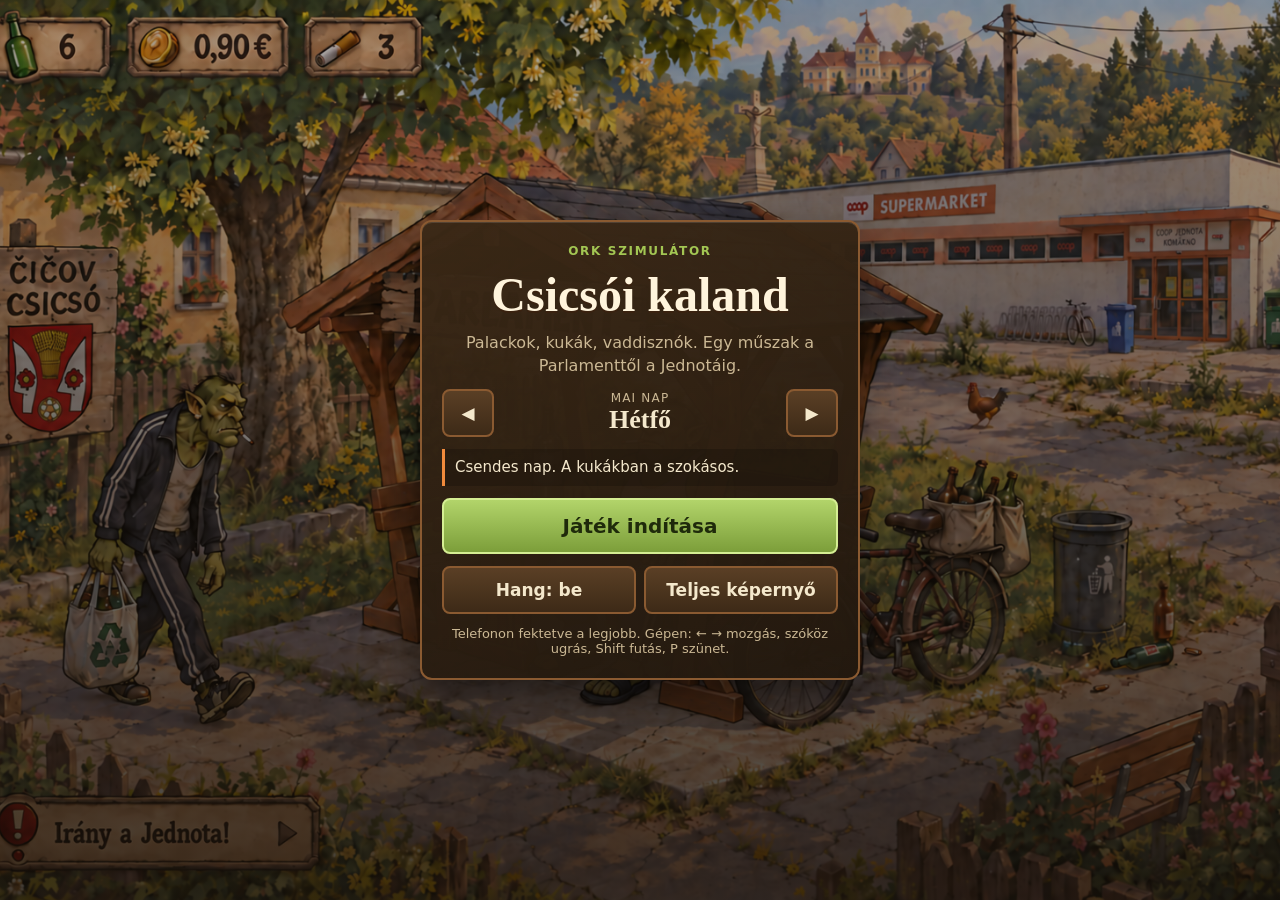
==== csicso-platformer/index.html @ f1438910 "Csicsói kaland: Mario-szerű platformer első pályája Az Ork szimulátor új, oldalnézetes, telefonra sz" ====
<!doctype html>
<html lang="hu">
<head>
  <meta charset="utf-8">
  <meta name="viewport" content="width=device-width, initial-scale=1, maximum-scale=1, user-scalable=no, viewport-fit=cover">
  <meta name="theme-color" content="#1c1711">
  <meta name="mobile-web-app-capable" content="yes">
  <meta name="apple-mobile-web-app-capable" content="yes">
  <meta name="apple-mobile-web-app-status-bar-style" content="black-translucent">
  <title>Csicsói kaland · Ork szimulátor</title>
  <link rel="stylesheet" href="style.css">
</head>
<body>
  <div id="stage">
    <canvas id="screen" aria-label="Játéktér"></canvas>
    <div id="hud" hidden>
      <div class="hud-group">
        <span class="chip" title="Csucsó = élet"><img id="icoLife" alt="Csucsó"><b id="lives">3</b></span>
        <span class="chip" title="Palackok"><img id="icoBottle" alt="Palack"><b id="bottles">0</b></span>
      </div>
      <div class="hud-group">
        <span class="chip day" id="dayChip">Hétfő</span>
        <button id="pauseBtn" class="chip icon" aria-label="Szünet">❚❚</button>
      </div>
    </div>
    <div id="tip" hidden></div>
    <div id="toast" role="status"></div>
  </div>

  <div id="pad" hidden>
    <p class="pad-hint">Fektetve nagyobb a kép.</p>
    <div class="pad-row">
      <div class="cluster">
        <button data-k="left" aria-label="Balra">◀</button>
        <button data-k="right" aria-label="Jobbra">▶</button>
      </div>
      <div class="cluster right">
        <button data-k="run" id="runBtn">FUT</button>
        <button data-k="jump" class="big">UGRÁS</button>
      </div>
    </div>
  </div>

  <section id="title" class="screen">
    <div class="card">
      <p class="kicker">ORK SZIMULÁTOR</p>
      <h1>Csicsói kaland</h1>
      <p class="sub">Palackok, kukák, vaddisznók. Egy műszak a Parlamenttől a Jednotáig.</p>
      <div class="day-pick">
        <button id="dayPrev" aria-label="Előző nap">◀</button>
        <div><small>Mai nap</small><strong id="dayName">Hétfő</strong></div>
        <button id="dayNext" aria-label="Következő nap">▶</button>
      </div>
      <p id="dayNote" class="note"></p>
      <button id="startBtn" class="primary">Játék indítása</button>
      <div class="row">
        <button id="soundBtn">Hang: be</button>
        <button id="fsBtn" hidden>Teljes képernyő</button>
      </div>
      <p class="keys">Telefonon fektetve a legjobb. Gépen: ← → mozgás, szóköz ugrás, Shift futás, P szünet.</p>
    </div>
  </section>

  <section id="intro" class="screen" hidden>
    <div class="card">
      <p class="kicker" id="introNo">1-1</p>
      <h2 id="introName">Parlament → Jednota</h2>
      <p class="day-line"><strong id="introDay">Hétfő</strong></p>
      <p class="note speaker" id="introNote"></p>
      <p class="sub" id="introLives"></p>
      <button id="goBtn" class="primary">Indulás!</button>
    </div>
  </section>

  <section id="pause" class="screen" hidden>
    <div class="card">
      <h2>Szünet</h2>
      <button id="resumeBtn" class="primary">Folytatás</button>
      <button id="restartBtn">Pálya újrakezdése</button>
      <button id="menuBtn">Címlap</button>
    </div>
  </section>

  <section id="over" class="screen" hidden>
    <div class="card">
      <p class="kicker">VÉGE A MŰSZAKNAK</p>
      <h2>Elfogyott a csucsó</h2>
      <p class="sub">Holnap új nap. Más napon mások a kukák is.</p>
      <button id="againBtn" class="primary">Újra, holnap</button>
      <button id="overMenuBtn">Címlap</button>
    </div>
  </section>

  <section id="tally" class="screen" hidden>
    <div class="card">
      <p class="kicker">COOP JEDNOTA · VISSZAVÁLTÓ AUTOMATA</p>
      <h2>Beváltás</h2>
      <div class="tally-row">
        <div><img id="tBottleIco" alt=""><b id="tBottles">0</b><small>palack</small></div>
        <span class="arrow">→</span>
        <div><img id="tLifeIco" alt=""><b id="tLives">0</b><small>csucsó</small></div>
      </div>
      <p class="sub" id="tallyNote">Minden 5 palackért egy csucsó.</p>
      <p class="note">Hamarosan: 1-2 Főtér és iskola.</p>
      <button id="nextBtn" class="primary" hidden>Újra, holnap</button>
      <button id="tallyMenuBtn" hidden>Címlap</button>
    </div>
  </section>

  <script src="js/levels.js"></script>
  <script src="js/engine.js"></script>
  <script src="js/sprites.js"></script>
  <script src="js/backgrounds.js"></script>
  <script src="js/render.js"></script>
  <script src="js/audio.js"></script>
  <script src="js/main.js"></script>
</body>
</html>
---- csicso-platformer/style.css ----
:root {
  --bark: #1c1711;
  --wood: #8a5a31;
  --wood-hi: #b07a45;
  --wood-lo: #5a3820;
  --parch: #f4e8cc;
  --muted: #cbb894;
  --moss: #a3c653;
  --ember: #f08a3c;
  --serif: Georgia, "Times New Roman", serif;
  --sans: "Trebuchet MS", "Segoe UI", system-ui, sans-serif;
}
* { box-sizing: border-box; }
[hidden] { display: none !important; }
html, body {
  margin: 0; height: 100%; overflow: hidden; background: var(--bark); color: var(--parch);
  font-family: var(--sans); touch-action: none; overscroll-behavior: none;
  -webkit-user-select: none; user-select: none; -webkit-touch-callout: none; -webkit-tap-highlight-color: transparent;
}
button { font: inherit; color: inherit; cursor: pointer; }

#stage { position: fixed; left: 0; top: 0; width: 100%; height: 100%; background: #000; overflow: hidden; }
#screen { position: absolute; display: block; }

/* HUD */
#hud {
  position: absolute; left: 0; right: 0; top: 0; display: flex; justify-content: space-between; gap: 8px;
  padding: calc(env(safe-area-inset-top, 0px) + 8px) calc(env(safe-area-inset-right, 0px) + 10px) 0 calc(env(safe-area-inset-left, 0px) + 10px);
  pointer-events: none;
}
.hud-group { display: flex; gap: 6px; }
.chip {
  display: inline-flex; align-items: center; gap: 6px; height: 34px; padding: 0 10px;
  background: linear-gradient(#a8703d, #6f4524); border: 2px solid #3d2612; border-radius: 7px;
  box-shadow: inset 0 1px 0 rgba(255,255,255,.25), 0 2px 4px rgba(0,0,0,.4);
  font-weight: 700; font-size: 17px; color: #fff4dc; text-shadow: 0 1px 0 #3a2210; font-variant-numeric: tabular-nums;
}
.chip img { image-rendering: pixelated; height: 22px; width: auto; }
.chip.day { font-family: var(--serif); font-size: 15px; }
.chip.icon { pointer-events: auto; width: 38px; justify-content: center; padding: 0; font-size: 13px; letter-spacing: -2px; }

#tip {
  position: absolute; left: 50%; top: calc(env(safe-area-inset-top, 0px) + 50px); transform: translateX(-50%);
  width: min(92%, 520px); padding: 8px 12px; border-radius: 8px; text-align: center; font-size: 15px; line-height: 1.35;
  background: rgba(40, 26, 12, .82); border: 1px solid var(--wood-hi); pointer-events: none;
}
#toast {
  position: absolute; left: 50%; bottom: 14px; transform: translate(-50%, 20px); opacity: 0; transition: .25s;
  width: max-content; max-width: 90%; padding: 8px 14px; border-radius: 20px; font-weight: 700; font-size: 15px; text-align: center;
  background: rgba(20, 14, 8, .85); color: #fff3c4; pointer-events: none;
}
#toast.show { opacity: 1; transform: translate(-50%, 0); }

/* Érintőgombok */
#pad {
  position: fixed; left: 0; right: 0; bottom: 0; display: flex; flex-direction: column; justify-content: flex-end;
  padding: 12px calc(env(safe-area-inset-right, 0px) + 16px) calc(env(safe-area-inset-bottom, 0px) + 14px) calc(env(safe-area-inset-left, 0px) + 16px);
  touch-action: none; z-index: 5; pointer-events: none;
}
.pad-row { display: flex; justify-content: space-between; align-items: flex-end; }
.pad-hint { display: none; margin: 0 0 auto; text-align: center; font-size: 14px; color: var(--muted); }
#pad .cluster { display: flex; gap: 14px; align-items: flex-end; pointer-events: auto; }
#pad .cluster.right { align-items: flex-start; }
#pad button {
  width: 76px; height: 76px; border-radius: 50%; border: 3px solid rgba(255, 240, 210, .55);
  background: rgba(60, 38, 18, .45); color: #fff4dc; font-weight: 800; font-size: 22px; touch-action: none;
  box-shadow: 0 3px 0 rgba(0,0,0,.35); padding: 0;
}
#pad button.big { width: 92px; height: 92px; font-size: 16px; background: rgba(163, 198, 83, .45); }
#pad button[data-k="run"] { width: 62px; height: 62px; font-size: 14px; }
#pad button.on { background: rgba(255, 220, 140, .6); transform: translateY(2px); box-shadow: none; }
#pad button.toggled { background: rgba(240, 138, 60, .7); border-color: #ffd9a0; }

body.portrait #pad { top: var(--game-h); pointer-events: auto; padding-left: 4vw; padding-right: 4vw; background: linear-gradient(#2a2016, #17120c); border-top: 3px solid var(--wood-lo); }
body.portrait .pad-hint { display: block; padding-top: 4px; }
body.portrait #pad .cluster { gap: 2.5vw; }
body.portrait #pad button { width: min(20vw, 92px); height: min(20vw, 92px); background: #3a2a1a; border-color: var(--wood-hi); }
body.portrait #pad button[data-k="run"] { width: min(16vw, 72px); height: min(16vw, 72px); }
body.portrait #pad button.big { width: min(25vw, 112px); height: min(25vw, 112px); background: #4f6a26; border-color: var(--moss); font-size: 17px; }
body.portrait #pad button.on { background: #6d4d2c; }
body.portrait #pad button.big.on { background: #6f8f3a; }
body.portrait #pad button.toggled { background: #9a5a26; border-color: var(--ember); }

/* Képernyők */
.screen {
  position: fixed; inset: 0; z-index: 10; display: flex; align-items: center; justify-content: center; overflow-y: auto;
  padding: calc(env(safe-area-inset-top, 0px) + 16px) 16px calc(env(safe-area-inset-bottom, 0px) + 16px);
  background: rgba(20, 14, 8, .72); touch-action: pan-y;
}
#title { background: linear-gradient(rgba(20,14,8,.35), rgba(20,14,8,.8)), url("assets/parlament-concept.png") center / cover no-repeat, var(--bark); }
.card {
  width: min(100%, 440px); display: flex; flex-direction: column; gap: 12px; padding: 22px 20px; text-align: center; margin: auto;
  background: linear-gradient(160deg, rgba(58, 40, 22, .96), rgba(34, 24, 14, .96)); border: 2px solid var(--wood); border-radius: 12px;
  box-shadow: 0 16px 40px rgba(0,0,0,.5), inset 0 1px 0 rgba(255,255,255,.12);
}
.kicker { margin: 0; font-size: 12px; letter-spacing: .14em; color: var(--moss); font-weight: 700; }
h1, h2 { margin: 0; font-family: var(--serif); line-height: 1.05; text-wrap: balance; }
h1 { font-size: clamp(34px, 9vw, 48px); color: #fff4dc; text-shadow: 0 2px 0 #3a2210; }
h2 { font-size: 30px; }
.sub { margin: 0; color: var(--muted); line-height: 1.4; }
.note { margin: 0; font-size: 15px; line-height: 1.4; color: var(--parch); padding: 8px 10px; border-left: 3px solid var(--ember); background: rgba(0,0,0,.2); text-align: left; border-radius: 0 6px 6px 0; }
.note.speaker::before { content: "📢 A karón kiabálók: "; font-weight: 700; color: var(--ember); }
.keys { margin: 0; font-size: 13px; color: var(--muted); }
.row { display: flex; gap: 8px; }
.row > * { flex: 1; }
.card button {
  min-height: 48px; padding: 10px 16px; border-radius: 8px; font-weight: 700; font-size: 17px;
  background: linear-gradient(#5a3f25, #3d2a17); border: 2px solid var(--wood); color: var(--parch);
}
.card button.primary { background: linear-gradient(#b2d46a, #7c9e3a); border-color: #d5ee93; color: #1f2a0b; font-size: 20px; min-height: 56px; }
.card button:active { transform: translateY(1px); }
.day-pick { display: flex; align-items: center; justify-content: space-between; gap: 10px; }
.day-pick > div { display: flex; flex-direction: column; }
.day-pick small { color: var(--muted); font-size: 12px; letter-spacing: .1em; text-transform: uppercase; }
.day-pick strong { font-family: var(--serif); font-size: 26px; }
.day-pick button { width: 52px; min-height: 48px; padding: 0; }
.day-line { margin: 0; font-family: var(--serif); font-size: 22px; }
.tally-row { display: flex; align-items: center; justify-content: center; gap: 18px; }
.tally-row > div { display: flex; flex-direction: column; align-items: center; gap: 4px; min-width: 90px; }
.tally-row img { image-rendering: pixelated; height: 42px; }
.tally-row b { font-size: 34px; font-variant-numeric: tabular-nums; }
.tally-row small { color: var(--muted); }
.tally-row .arrow { font-size: 28px; color: var(--moss); }
button:focus-visible { outline: 3px solid var(--moss); outline-offset: 2px; }

/* Fekvő telefon: alacsony képernyőn tömörebb menük */
@media (max-height: 520px) {
  .card { width: min(100%, 620px); gap: 8px; padding: 14px 18px; }
  h1 { font-size: 34px; }
  h2 { font-size: 24px; }
  .sub { font-size: 14px; }
  .card button { min-height: 42px; }
  .card button.primary { min-height: 46px; font-size: 18px; }
  .day-pick strong { font-size: 22px; }
  .keys { display: none; }
  #tip { top: calc(env(safe-area-inset-top, 0px) + 48px); font-size: 14px; padding: 6px 10px; }
}
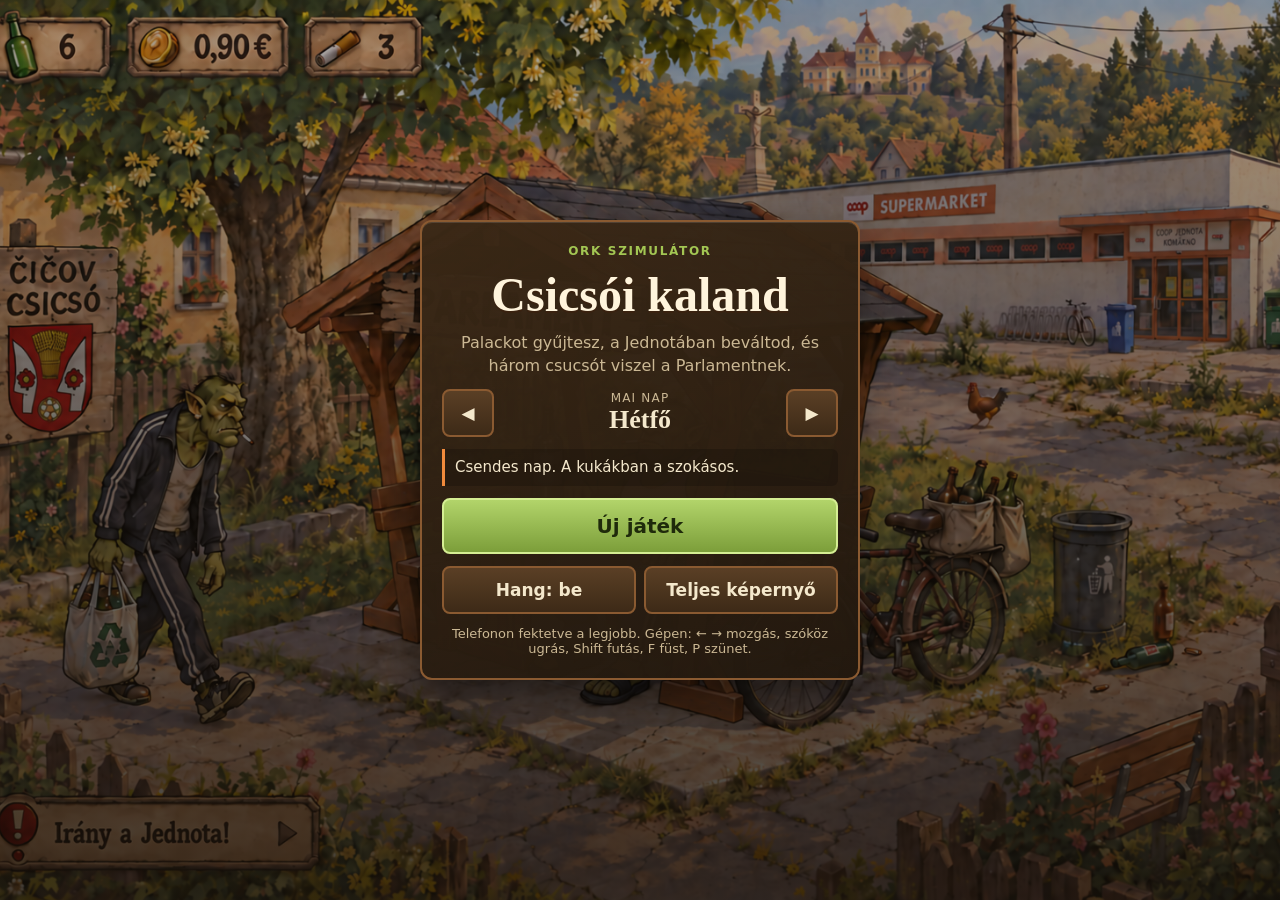
==== commit e958b0fd: "Az eredeti Ork szimulátor gazdasága a platformerben A csucsó már nem élet: palackot (0,15 €) és csik" ====
--- a/csicso-platformer/index.html
+++ b/csicso-platformer/index.html
@@ -14,13 +14,23 @@
   <div id="stage">
     <canvas id="screen" aria-label="Játéktér"></canvas>
     <div id="hud" hidden>
-      <div class="hud-group">
-        <span class="chip" title="Csucsó = élet"><img id="icoLife" alt="Csucsó"><b id="lives">3</b></span>
-        <span class="chip" title="Palackok"><img id="icoBottle" alt="Palack"><b id="bottles">0</b></span>
+      <div class="hud-main">
+        <div class="hud-group">
+          <span class="chip energy" title="Erőnlét"><span class="bar"><i id="energyBar"></i></span></span>
+          <span class="chip" title="Palack a szatyorban"><img id="icoBottle" alt="Palack"><b id="bottles">0/12</b></span>
+          <span class="chip" title="Pénz"><b id="cash">0,00 €</b></span>
+        </div>
+        <div class="hud-group">
+          <span class="chip day" id="dayChip">Hétfő</span>
+          <button id="pauseBtn" class="chip icon" aria-label="Szünet">❚❚</button>
+        </div>
       </div>
-      <div class="hud-group">
-        <span class="chip day" id="dayChip">Hétfő</span>
-        <button id="pauseBtn" class="chip icon" aria-label="Szünet">❚❚</button>
+      <div class="hud-sub">
+        <span class="mini" title="Csikk"><img id="icoButt" alt="Csikk"><b id="butts">0</b></span>
+        <span class="mini" title="Cigipapír"><img id="icoPaper" alt="Cigipapír"><b id="paper">1</b></span>
+        <span class="mini" title="Sodrás"><img id="icoCig" alt="Sodrás"><b id="cigs">0</b></span>
+        <span class="mini" title="Csucsó a szatyorban"><img id="icoWine" alt="Csucsó"><b id="wine">0</b></span>
+        <span class="mini goal" id="goalLine">Parlament: 0/3 csucsó</span>
       </div>
     </div>
     <div id="tip" hidden></div>
@@ -35,7 +45,10 @@
         <button data-k="right" aria-label="Jobbra">▶</button>
       </div>
       <div class="cluster right">
-        <button data-k="run" id="runBtn">FUT</button>
+        <div class="stack">
+          <button data-k="run" id="runBtn">FUT</button>
+          <button data-k="smoke" id="smokeBtn">FÜST</button>
+        </div>
         <button data-k="jump" class="big">UGRÁS</button>
       </div>
     </div>
@@ -45,19 +58,20 @@
     <div class="card">
       <p class="kicker">ORK SZIMULÁTOR</p>
       <h1>Csicsói kaland</h1>
-      <p class="sub">Palackok, kukák, vaddisznók. Egy műszak a Parlamenttől a Jednotáig.</p>
+      <p class="sub">Palackot gyűjtesz, a Jednotában beváltod, és három csucsót viszel a Parlamentnek.</p>
       <div class="day-pick">
         <button id="dayPrev" aria-label="Előző nap">◀</button>
         <div><small>Mai nap</small><strong id="dayName">Hétfő</strong></div>
         <button id="dayNext" aria-label="Következő nap">▶</button>
       </div>
       <p id="dayNote" class="note"></p>
-      <button id="startBtn" class="primary">Játék indítása</button>
+      <button id="continueBtn" class="primary" hidden>Folytatás</button>
+      <button id="startBtn" class="primary">Új játék</button>
       <div class="row">
         <button id="soundBtn">Hang: be</button>
         <button id="fsBtn" hidden>Teljes képernyő</button>
       </div>
-      <p class="keys">Telefonon fektetve a legjobb. Gépen: ← → mozgás, szóköz ugrás, Shift futás, P szünet.</p>
+      <p class="keys">Telefonon fektetve a legjobb. Gépen: ← → mozgás, szóköz ugrás, Shift futás, F füst, P szünet.</p>
     </div>
   </section>
 
@@ -67,7 +81,7 @@
       <h2 id="introName">Parlament → Jednota</h2>
       <p class="day-line"><strong id="introDay">Hétfő</strong></p>
       <p class="note speaker" id="introNote"></p>
-      <p class="sub" id="introLives"></p>
+      <p class="sub" id="introInv"></p>
       <button id="goBtn" class="primary">Indulás!</button>
     </div>
   </section>
@@ -81,29 +95,47 @@
     </div>
   </section>
 
-  <section id="over" class="screen" hidden>
+  <section id="shop" class="screen" hidden>
     <div class="card">
-      <p class="kicker">VÉGE A MŰSZAKNAK</p>
-      <h2>Elfogyott a csucsó</h2>
-      <p class="sub">Holnap új nap. Más napon mások a kukák is.</p>
-      <button id="againBtn" class="primary">Újra, holnap</button>
-      <button id="overMenuBtn">Címlap</button>
+      <p class="kicker">COOP JEDNOTA · VISSZAVÁLTÁS ÉS BEVÁSÁRLÁS</p>
+      <h2>A Jednotában</h2>
+      <p class="sub">A palackautomata készen áll. A csucsó a legalsó polcon vár.</p>
+      <div class="balance" id="shopCash">0,00 €</div>
+      <div class="stock" id="shopStock"></div>
+      <div class="actions" id="shopActions"></div>
+      <button id="shopDone" class="primary">Irány a Parlament →</button>
     </div>
   </section>
 
-  <section id="tally" class="screen" hidden>
+  <section id="parliament" class="screen" hidden>
     <div class="card">
-      <p class="kicker">COOP JEDNOTA · VISSZAVÁLTÓ AUTOMATA</p>
-      <h2>Beváltás</h2>
-      <div class="tally-row">
-        <div><img id="tBottleIco" alt=""><b id="tBottles">0</b><small>palack</small></div>
-        <span class="arrow">→</span>
-        <div><img id="tLifeIco" alt=""><b id="tLives">0</b><small>csucsó</small></div>
-      </div>
-      <p class="sub" id="tallyNote">Minden 5 palackért egy csucsó.</p>
-      <p class="note">Hamarosan: 1-2 Főtér és iskola.</p>
-      <button id="nextBtn" class="primary" hidden>Újra, holnap</button>
-      <button id="tallyMenuBtn" hidden>Címlap</button>
+      <p class="kicker">A KIÜLŐ · FŐHADISZÁLLÁS</p>
+      <h2>Ülésezik a Parlament</h2>
+      <p class="sub" id="parlText"></p>
+      <div class="progress"><i id="parlBar"></i></div>
+      <div class="stock" id="parlStock"></div>
+      <div class="actions" id="parlActions"></div>
+      <button id="parlDone" class="primary">A műszak vége</button>
+    </div>
+  </section>
+
+  <section id="win" class="screen" hidden>
+    <div class="card">
+      <p class="kicker">JEGYZŐKÖNYV</p>
+      <h2>A határozat elfogadva!</h2>
+      <p class="sub" id="winText">Megérkezett a három csucsó, az esti ülés határozatképes.</p>
+      <button id="winNext" class="primary">Új műszak, holnap</button>
+      <button id="winMenu">Címlap</button>
+    </div>
+  </section>
+
+  <section id="nextday" class="screen" hidden>
+    <div class="card">
+      <p class="kicker">A MŰSZAK VÉGE</p>
+      <h2>Holnap folytatod</h2>
+      <p class="sub" id="nextText"></p>
+      <button id="nextGo" class="primary">Új műszak, holnap</button>
+      <button id="nextMenu">Címlap</button>
     </div>
   </section>
 
--- a/csicso-platformer/style.css
+++ b/csicso-platformer/style.css
@@ -24,10 +24,22 @@
 
 /* HUD */
 #hud {
-  position: absolute; left: 0; right: 0; top: 0; display: flex; justify-content: space-between; gap: 8px;
+  position: absolute; left: 0; right: 0; top: 0; display: flex; flex-direction: column; gap: 5px;
   padding: calc(env(safe-area-inset-top, 0px) + 8px) calc(env(safe-area-inset-right, 0px) + 10px) 0 calc(env(safe-area-inset-left, 0px) + 10px);
   pointer-events: none;
 }
+.hud-main { display: flex; justify-content: space-between; gap: 8px; }
+.hud-sub { display: flex; flex-wrap: wrap; gap: 5px; align-items: center; }
+.mini {
+  display: inline-flex; align-items: center; gap: 4px; height: 24px; padding: 0 7px; border-radius: 6px;
+  background: rgba(40, 26, 12, .78); border: 1px solid #6f4524; font-weight: 700; font-size: 14px; color: #fff4dc; font-variant-numeric: tabular-nums;
+}
+.mini img { image-rendering: pixelated; height: 12px; width: auto; }
+.mini.goal { font-weight: 500; font-size: 13px; color: #f3e3b8; }
+.chip.energy { padding: 0 8px; }
+.bar { display: block; width: 64px; height: 12px; border-radius: 4px; background: #3a2412; box-shadow: inset 0 1px 2px rgba(0,0,0,.6); overflow: hidden; }
+.bar i { display: block; height: 100%; width: 100%; background: linear-gradient(#b8e06a, #6f9a2e); transition: width .2s; }
+.bar i.low { background: linear-gradient(#ffb070, #d0502a); }
 .hud-group { display: flex; gap: 6px; }
 .chip {
   display: inline-flex; align-items: center; gap: 6px; height: 34px; padding: 0 10px;
@@ -40,7 +52,7 @@
 .chip.icon { pointer-events: auto; width: 38px; justify-content: center; padding: 0; font-size: 13px; letter-spacing: -2px; }
 
 #tip {
-  position: absolute; left: 50%; top: calc(env(safe-area-inset-top, 0px) + 50px); transform: translateX(-50%);
+  position: absolute; left: 50%; top: calc(env(safe-area-inset-top, 0px) + 78px); transform: translateX(-50%);
   width: min(92%, 520px); padding: 8px 12px; border-radius: 8px; text-align: center; font-size: 15px; line-height: 1.35;
   background: rgba(40, 26, 12, .82); border: 1px solid var(--wood-hi); pointer-events: none;
 }
@@ -60,7 +72,10 @@
 .pad-row { display: flex; justify-content: space-between; align-items: flex-end; }
 .pad-hint { display: none; margin: 0 0 auto; text-align: center; font-size: 14px; color: var(--muted); }
 #pad .cluster { display: flex; gap: 14px; align-items: flex-end; pointer-events: auto; }
-#pad .cluster.right { align-items: flex-start; }
+#pad .cluster.right { align-items: flex-end; }
+#pad .stack { display: flex; flex-direction: column; gap: 10px; }
+#pad button[data-k="smoke"] { width: 62px; height: 62px; font-size: 14px; }
+#pad button.empty { opacity: .45; }
 #pad button {
   width: 76px; height: 76px; border-radius: 50%; border: 3px solid rgba(255, 240, 210, .55);
   background: rgba(60, 38, 18, .45); color: #fff4dc; font-weight: 800; font-size: 22px; touch-action: none;
@@ -75,7 +90,8 @@
 body.portrait .pad-hint { display: block; padding-top: 4px; }
 body.portrait #pad .cluster { gap: 2.5vw; }
 body.portrait #pad button { width: min(20vw, 92px); height: min(20vw, 92px); background: #3a2a1a; border-color: var(--wood-hi); }
-body.portrait #pad button[data-k="run"] { width: min(16vw, 72px); height: min(16vw, 72px); }
+body.portrait #pad button[data-k="run"], body.portrait #pad button[data-k="smoke"] { width: min(16vw, 72px); height: min(16vw, 72px); font-size: 14px; }
+body.portrait #pad .stack { gap: 2.5vw; }
 body.portrait #pad button.big { width: min(25vw, 112px); height: min(25vw, 112px); background: #4f6a26; border-color: var(--moss); font-size: 17px; }
 body.portrait #pad button.on { background: #6d4d2c; }
 body.portrait #pad button.big.on { background: #6f8f3a; }
@@ -115,6 +131,15 @@
 .day-pick strong { font-family: var(--serif); font-size: 26px; }
 .day-pick button { width: 52px; min-height: 48px; padding: 0; }
 .day-line { margin: 0; font-family: var(--serif); font-size: 22px; }
+.balance { font-family: var(--serif); font-size: 34px; font-weight: 700; color: #ffe07a; font-variant-numeric: tabular-nums; }
+.stock { display: flex; flex-wrap: wrap; justify-content: center; gap: 6px; }
+.stock span { padding: 4px 10px; border-radius: 999px; background: rgba(0,0,0,.25); border: 1px solid var(--wood); font-size: 14px; }
+.actions { display: flex; flex-direction: column; gap: 8px; }
+.card .actions button { display: flex; justify-content: space-between; align-items: center; gap: 10px; text-align: left; }
+.card .actions button small { font-weight: 500; color: var(--muted); white-space: nowrap; }
+.card button:disabled { opacity: .45; cursor: default; }
+.progress { height: 12px; border-radius: 6px; background: rgba(0,0,0,.35); overflow: hidden; }
+.progress i { display: block; height: 100%; width: 0; background: linear-gradient(90deg, #b2d46a, #7c9e3a); transition: width .3s; }
 .tally-row { display: flex; align-items: center; justify-content: center; gap: 18px; }
 .tally-row > div { display: flex; flex-direction: column; align-items: center; gap: 4px; min-width: 90px; }
 .tally-row img { image-rendering: pixelated; height: 42px; }
@@ -133,5 +158,20 @@
   .card button.primary { min-height: 46px; font-size: 18px; }
   .day-pick strong { font-size: 22px; }
   .keys { display: none; }
-  #tip { top: calc(env(safe-area-inset-top, 0px) + 48px); font-size: 14px; padding: 6px 10px; }
+  #tip { top: calc(env(safe-area-inset-top, 0px) + 74px); font-size: 14px; padding: 6px 10px; }
+  .balance { font-size: 26px; }
+  .card .actions { display: grid; grid-template-columns: 1fr 1fr; }
 }
+
+/* Keskeny képernyő: kisebb kijelzők */
+.chip, .mini { white-space: nowrap; }
+@media (max-width: 480px) {
+  .chip { height: 30px; padding: 0 7px; font-size: 15px; gap: 4px; }
+  .chip img { height: 18px; }
+  .chip.day { font-size: 13px; }
+  .chip.icon { width: 32px; }
+  .bar { width: 44px; }
+  .hud-group { gap: 4px; }
+  .mini { font-size: 13px; height: 22px; padding: 0 6px; }
+  .mini.goal { font-size: 12px; }
+}
